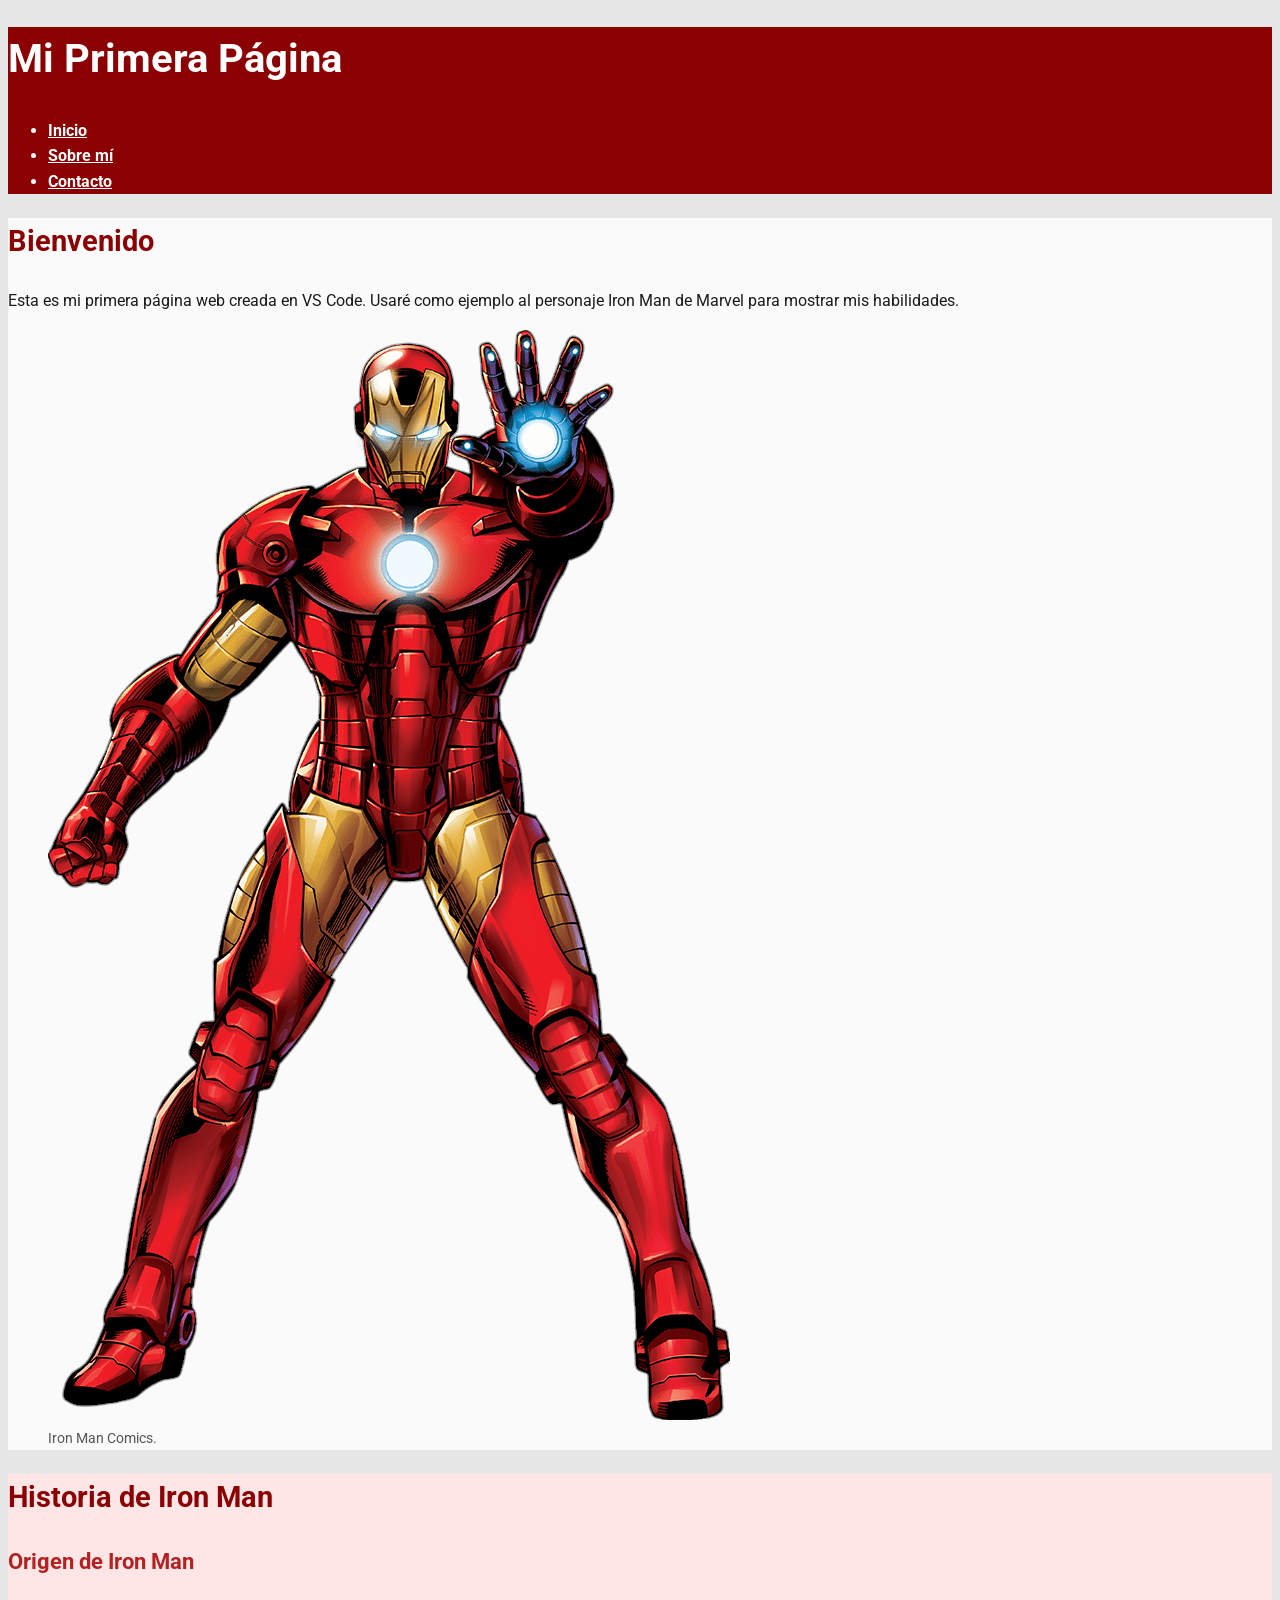
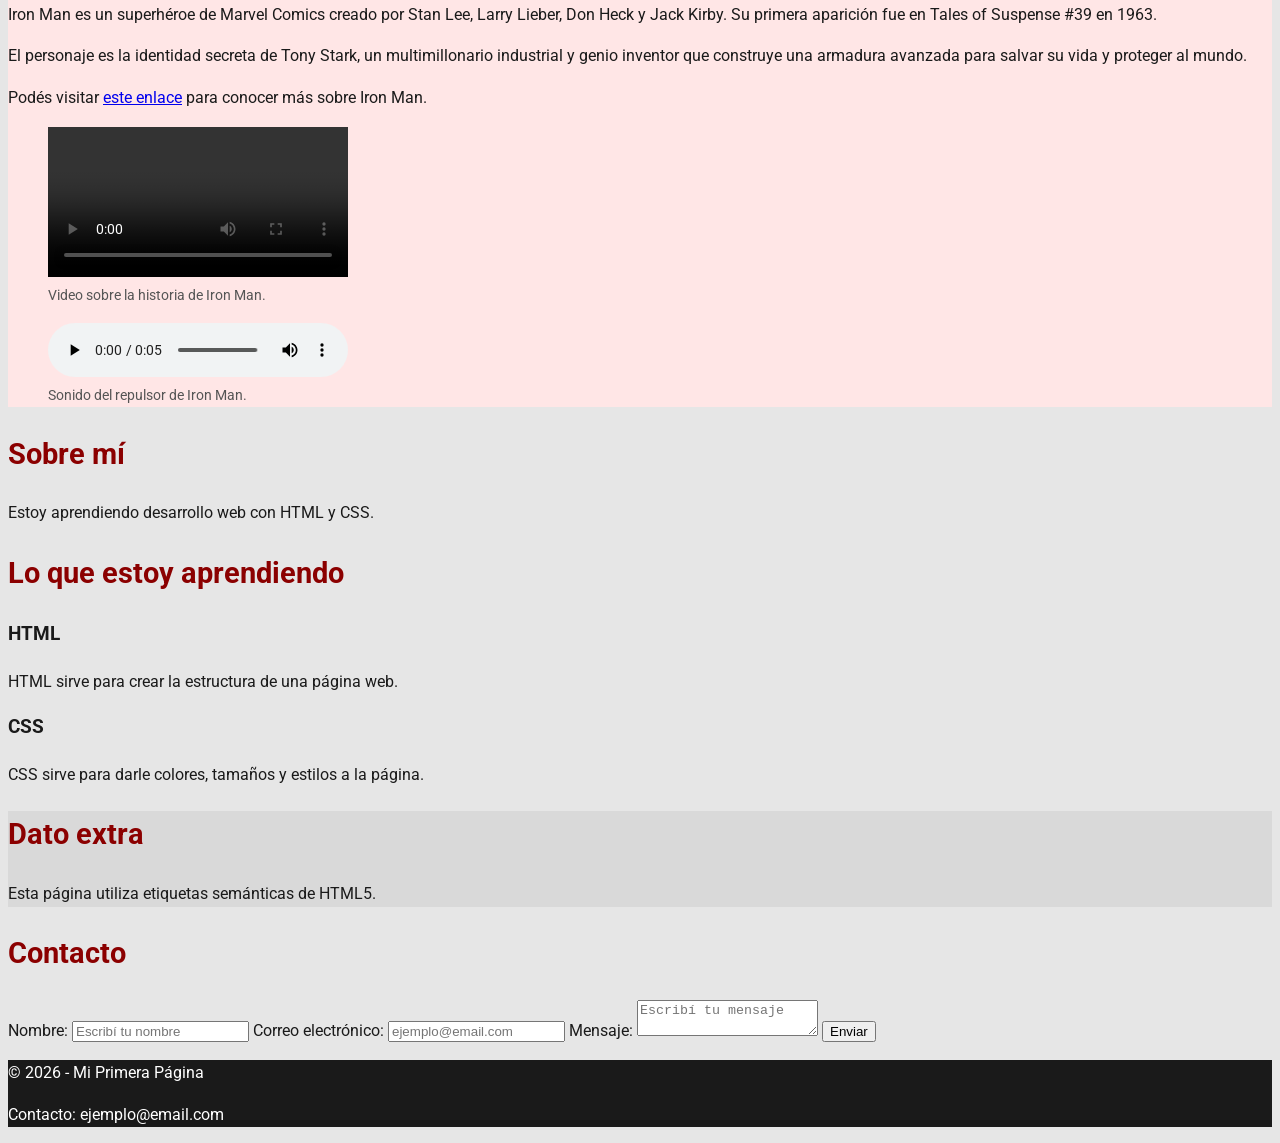
==== index.html @ 77354055 "Add initial website structure with HTML, CSS, and media assets - Created index.html with main conten" ====
<!DOCTYPE html>
<html lang="es">
<head>
  <meta charset="UTF-8">
  <meta name="viewport" content="width=device-width, initial-scale=1.0">
  <title>Mi Primera Página | Inicio</title>
  <link rel="stylesheet" href="./css/style.css">
</head>

<body>
  <header>
    <h1>Mi Primera Página</h1>

    <nav>
      <ul>
        <li><a href="index.html">Inicio</a></li>
        <li><a href="./pages/sobre-mi.html">Sobre mí</a></li>
        <li><a href="./pages/contacto.html">Contacto</a></li>
      </ul>
    </nav>
  </header>

  <main>
    <section id="inicio" class="seccion-inicio">
      <h2>Bienvenido</h2>

      <p>
        Esta es mi primera página web creada en VS Code.
        Usaré como ejemplo al personaje Iron Man de Marvel para mostrar mis habilidades.
      </p>

      <figure>
        <img src="assets/iron_man1.png" alt="Iron Man en su versión de cómics">

        <figcaption>Iron Man Comics.</figcaption>
      </figure>
    </section>

    <section id="historia" class="seccion-historia">
      <h2>Historia de Iron Man</h2>

      <article class="tarjeta-historia">
        <h3>Origen de Iron Man</h3>

        <p>
          Iron Man es un superhéroe de Marvel Comics creado por Stan Lee,
          Larry Lieber, Don Heck y Jack Kirby. Su primera aparición fue en
          Tales of Suspense #39 en 1963.
        </p>

        <p>
          El personaje es la identidad secreta de Tony Stark, un multimillonario
          industrial y genio inventor que construye una armadura avanzada para
          salvar su vida y proteger al mundo.
        </p>

        <p>
          Podés visitar
          <a href="https://marvelall.fandom.com/es/wiki/Iron_Man" target="_blank">este enlace</a>
          para conocer más sobre Iron Man.
        </p>

        <figure>
          <video src="assets/iron_man_historia.mp4" controls></video>

          <figcaption>Video sobre la historia de Iron Man.</figcaption>
        </figure>

        <figure>
          <audio src="assets/Repulsor Blast Iron Man Sound Effect.mp3" controls></audio>

          <figcaption>Sonido del repulsor de Iron Man.</figcaption>
        </figure>
      </article>
    </section>

    <section id="sobre-mi" class="seccion-sobre-mi">
      <h2>Sobre mí</h2>
      <p>Estoy aprendiendo desarrollo web con HTML y CSS.</p>
    </section>

    <section class="seccion-servicios">
      <h2>Lo que estoy aprendiendo</h2>

      <article class="tarjeta-aprendizaje">
        <h3>HTML</h3>
        <p>HTML sirve para crear la estructura de una página web.</p>
      </article>

      <article class="tarjeta-aprendizaje">
        <h3>CSS</h3>
        <p>CSS sirve para darle colores, tamaños y estilos a la página.</p>
      </article>
    </section>

    <aside>
      <h2>Dato extra</h2>
      <p>Esta página utiliza etiquetas semánticas de HTML5.</p>
    </aside>

    <section id="contacto" class="seccion-contacto">
      <h2>Contacto</h2>

      <form action="#" method="post">
        <label for="nombre">Nombre:</label>
        <input type="text" id="nombre" name="nombre" placeholder="Escribí tu nombre" required>

        <label for="correo">Correo electrónico:</label>
        <input type="email" id="correo" name="correo" placeholder="ejemplo@email.com" required>

        <label for="mensaje">Mensaje:</label>
        <textarea id="mensaje" name="mensaje" placeholder="Escribí tu mensaje" required></textarea>

        <input type="submit" value="Enviar">
      </form>
    </section>
  </main>

  <footer>
    <p>&copy; 2026 - Mi Primera Página</p>
    <p>Contacto: ejemplo@email.com</p>
  </footer>
</body>
</html>
---- css/style.css ----
/* Roboto */
@import url('https://fonts.googleapis.com/css2?family=Roboto:ital,wght@0,100..900;1,100..900&display=swap');
/* font-family: "Roboto", sans-serif */

/* Estilos generales de la página */
body {
    font-family: "Roboto", sans-serif;
    color: #1A1A1A;
    background-color: #E6E6E6;
    line-height: 1.6;
}

/* Encabezado */
header {
  background-color: #8B0000;
  color: white;
}

h1 {
  font-size: 2.5rem;
  font-weight: 700;
}

/* Enlaces del menú */
nav a {
  color: white;
  font-weight: 700;
}

/* Títulos de las secciones */
h2 {
  color: rgb(139, 0, 0);
  font-size: 1.8rem;
  font-weight: 700;
}

/* Sección de bienvenida */
.seccion-inicio {
  background-color: rgba(255, 255, 255, 0.8);
}

/* Sección de historia */
.seccion-historia {
  background-color: hsl(0, 100%, 95%);
}

/* Título dentro del artículo sobre Iron Man */
.seccion-historia .tarjeta-historia h3 {
  color: #B22222;
  font-size: 1.4rem;
  font-weight: 700;
}

/* Texto de las leyendas de imágenes, video y audio */
figcaption {
  color: #555555;
  font-size: 0.875rem;
}

/* Información adicional */
aside {
  background-color: #D9D9D9;
}

/* Pie de página */
footer {
  background-color: #1A1A1A;
  color: white;
}
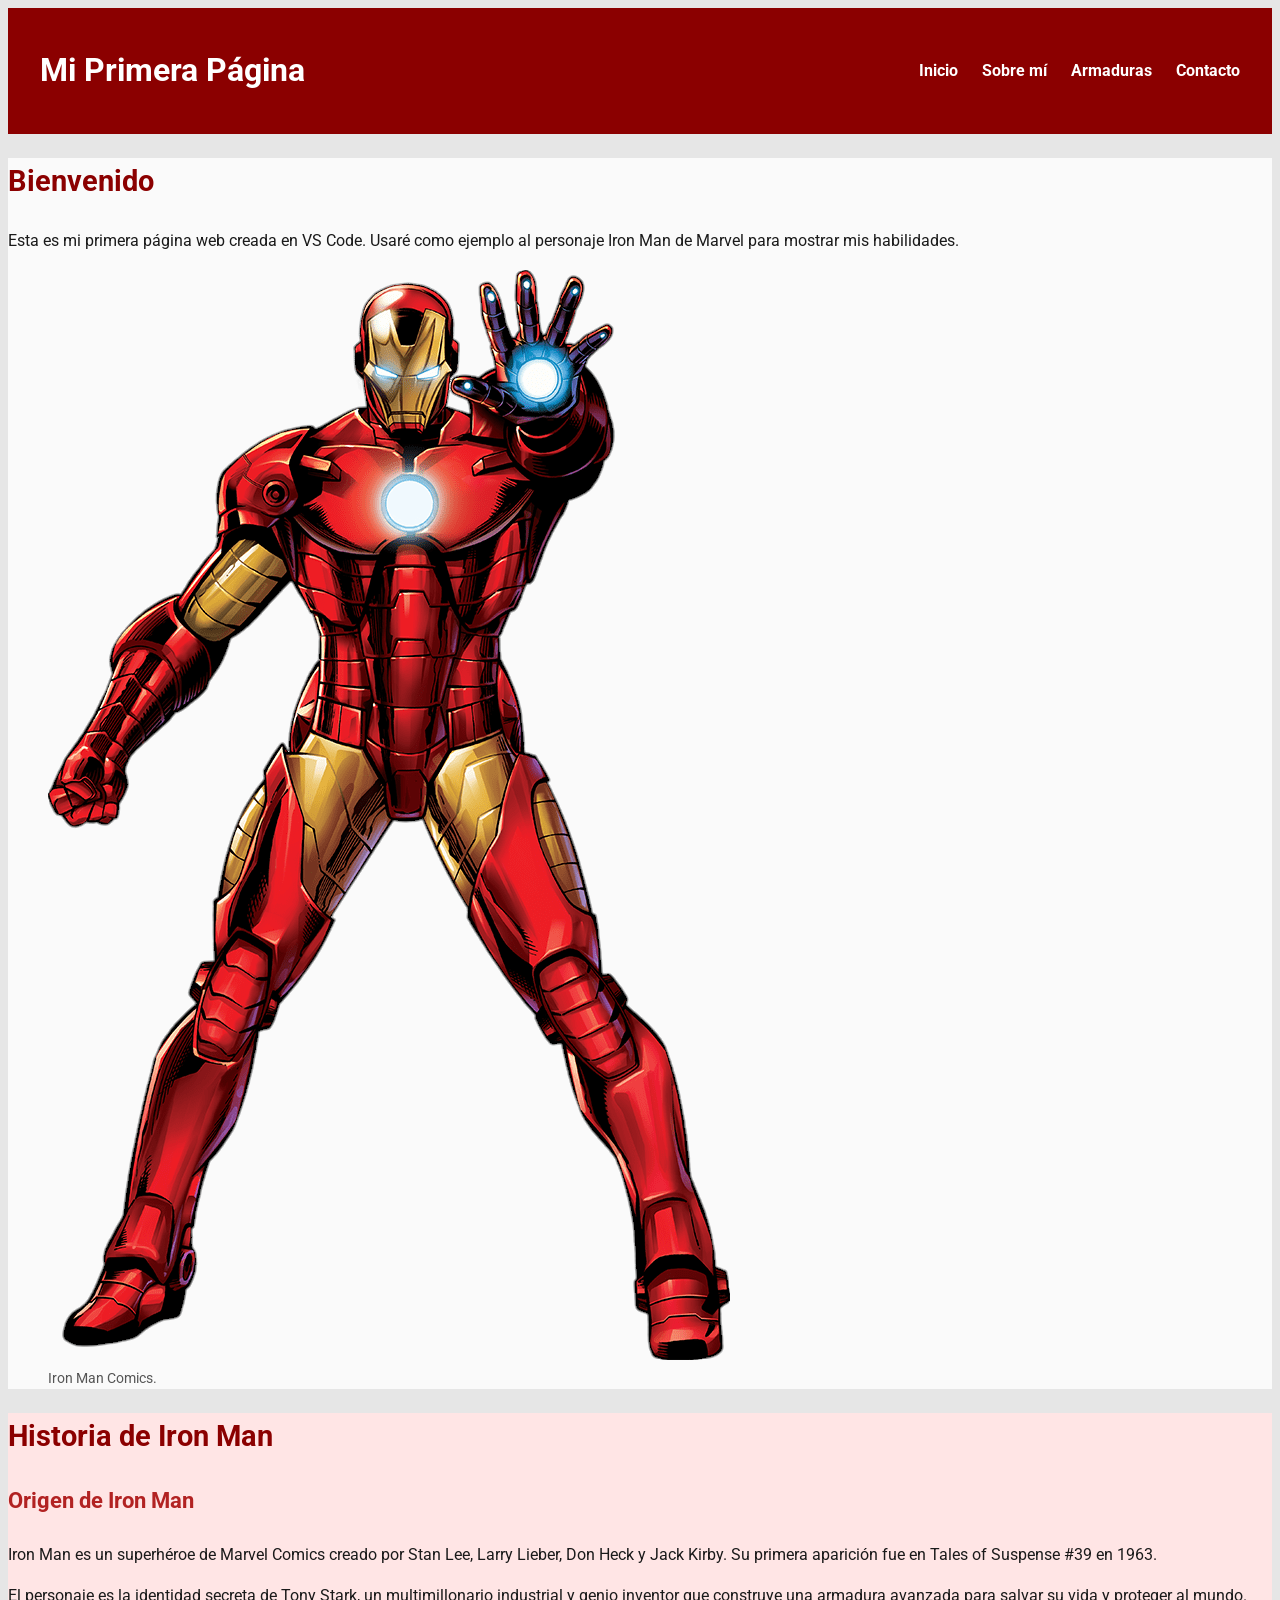
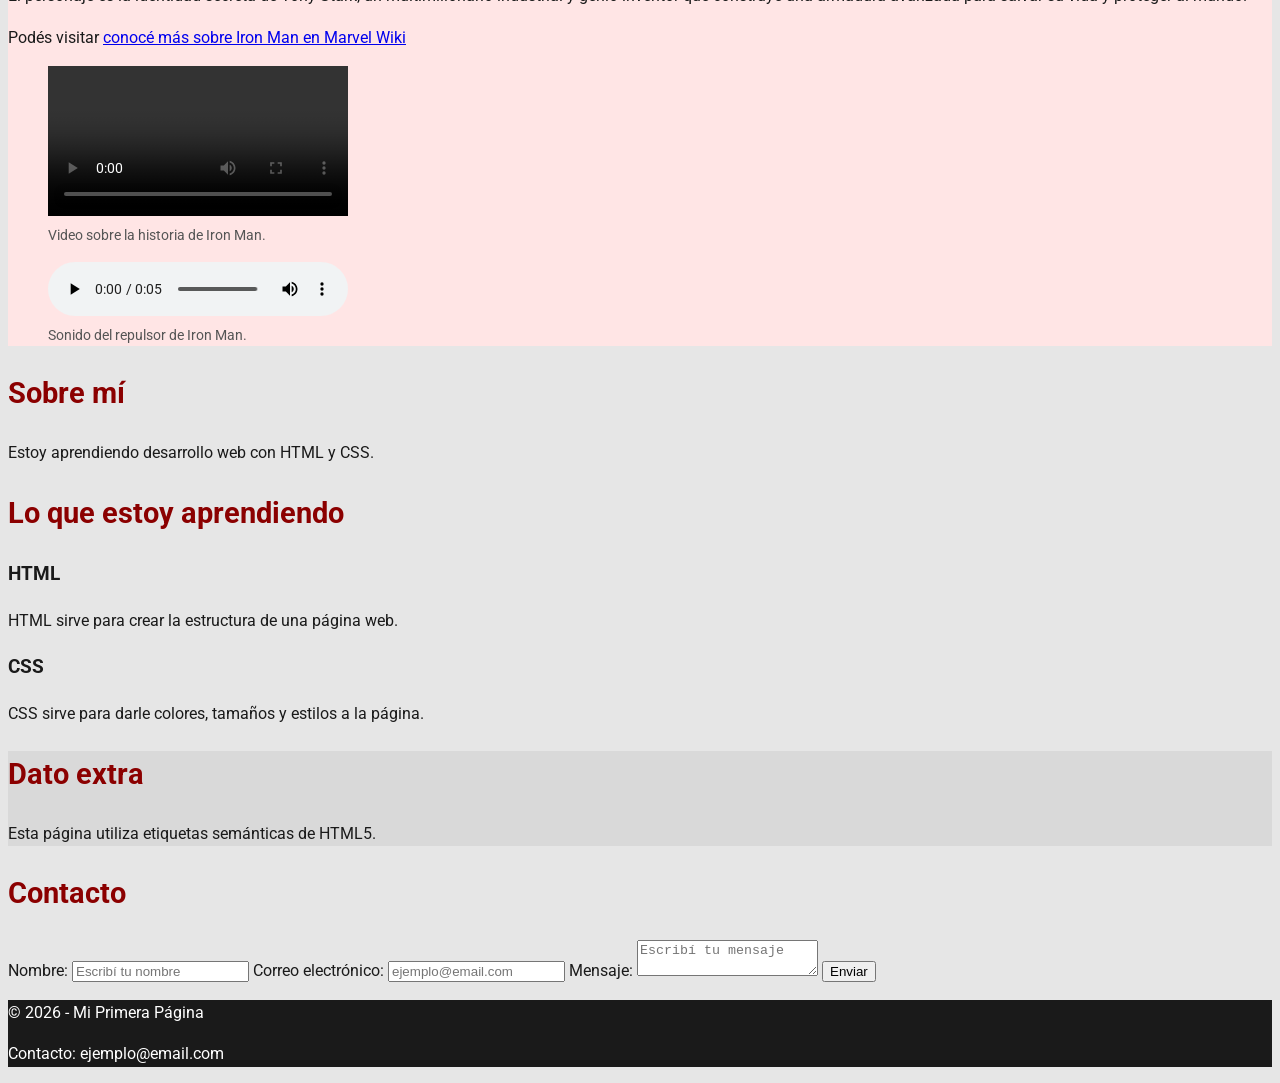
==== commit 4860a5f0: "Add armaduras.html page with Iron Man armor details and images + changes on styles.css" ====
--- a/index.html
+++ b/index.html
@@ -15,6 +15,7 @@
       <ul>
         <li><a href="index.html">Inicio</a></li>
         <li><a href="./pages/sobre-mi.html">Sobre mí</a></li>
+        <li><a href="./pages/armaduras.html">Armaduras</a></li>
         <li><a href="./pages/contacto.html">Contacto</a></li>
       </ul>
     </nav>
@@ -30,7 +31,7 @@
       </p>
 
       <figure>
-        <img src="assets/iron_man1.png" alt="Iron Man en su versión de cómics">
+        <img src="./assets/iron_man1.png" alt="Iron Man en su versión de cómics">
 
         <figcaption>Iron Man Comics.</figcaption>
       </figure>
@@ -56,18 +57,19 @@
 
         <p>
           Podés visitar
-          <a href="https://marvelall.fandom.com/es/wiki/Iron_Man" target="_blank">este enlace</a>
-          para conocer más sobre Iron Man.
+          <a href="https://marvelall.fandom.com/es/wiki/Iron_Man" target="_blank">
+            conocé más sobre Iron Man en Marvel Wiki
+          </a>
         </p>
 
         <figure>
-          <video src="assets/iron_man_historia.mp4" controls></video>
+          <video src="./assets/iron_man_historia.mp4" controls></video>
 
           <figcaption>Video sobre la historia de Iron Man.</figcaption>
         </figure>
 
         <figure>
-          <audio src="assets/Repulsor Blast Iron Man Sound Effect.mp3" controls></audio>
+          <audio src="./assets/repulsor-blast-iron-man.mp3.mp3" controls></audio>
 
           <figcaption>Sonido del repulsor de Iron Man.</figcaption>
         </figure>
--- a/css/style.css
+++ b/css/style.css
@@ -13,35 +13,52 @@
 /* Encabezado */
 header {
   background-color: #8B0000;
-  color: white;
-}
-
-h1 {
-  font-size: 2.5rem;
-  font-weight: 700;
+  color: #ffffff;
+  display: flex;
+  justify-content: space-between; /* Título a la izquierda, menú a la derecha */
+  align-items: center;            /* Centra verticalmente ambos elementos */
+  padding: 1rem 2rem;             /* Relleno interno para que no quede pegado a los bordes */
 }
 
 /* Enlaces del menú */
+/* Quitar puntos y márgenes por defecto de la lista */
+nav ul {
+  list-style: none;     /* Quita los puntos/viñetas */
+  padding: 0;           /* Quita la sangría por defecto del navegador */
+  margin: 0;            /* Quita márgenes externos del ul */
+  display: flex;        /* Coloca los elementos uno al lado del otro en horizontal */
+  gap: 1.5rem;          /* Agrega separación pareja entre cada enlace */
+}
+
+/* Estilo de los enlaces */
 nav a {
-  color: white;
+  color: #ffffff;
   font-weight: 700;
+  text-decoration: none; /* Quita el subrayado azul/blanco por defecto */
 }
+
+/* Efecto hover */
+nav a:hover {
+  color: #FFD700;
+  text-decoration: underline; /* Opcional: que se subraye solo al pasar el mouse */
+}
+
 
 /* Títulos de las secciones */
 h2 {
-  color: rgb(139, 0, 0);
+  color: #8b0000;
   font-size: 1.8rem;
   font-weight: 700;
 }
 
 /* Sección de bienvenida */
 .seccion-inicio {
-  background-color: rgba(255, 255, 255, 0.8);
+  background-color: #ffffffcc;
 }
 
 /* Sección de historia */
 .seccion-historia {
-  background-color: hsl(0, 100%, 95%);
+  background-color: #ffe5e5;
 }
 
 /* Título dentro del artículo sobre Iron Man */
@@ -65,5 +82,36 @@
 /* Pie de página */
 footer {
   background-color: #1A1A1A;
-  color: white;
+  color: #ffffff;
+}
+
+/* Sección de armaduras */
+.seccion-armaduras {
+  background-color: #ffe5e5;
+}
+
+/* Contenedor de las tarjetas de armaduras en grilla */
+.seccion-armaduras {
+  background-color: #ffe5e5;
+  padding: 1.5rem;
+}
+
+.grid-armaduras {
+  display: grid;
+  grid-template-columns: repeat(auto-fit, minmax(220px, 1fr));
+  gap: 1.5rem;
+  margin-top: 1.5rem;
+}
+
+/* Tarjetas individuales de cada armadura */
+.tarjeta-armadura {
+  background-color: #ffffffcc;
+  padding: 1rem;
+  border-radius: 8px;
+}
+
+.tarjeta-armadura img {
+  width: 100%;
+  height: auto;
+  border-radius: 4px;
 }
